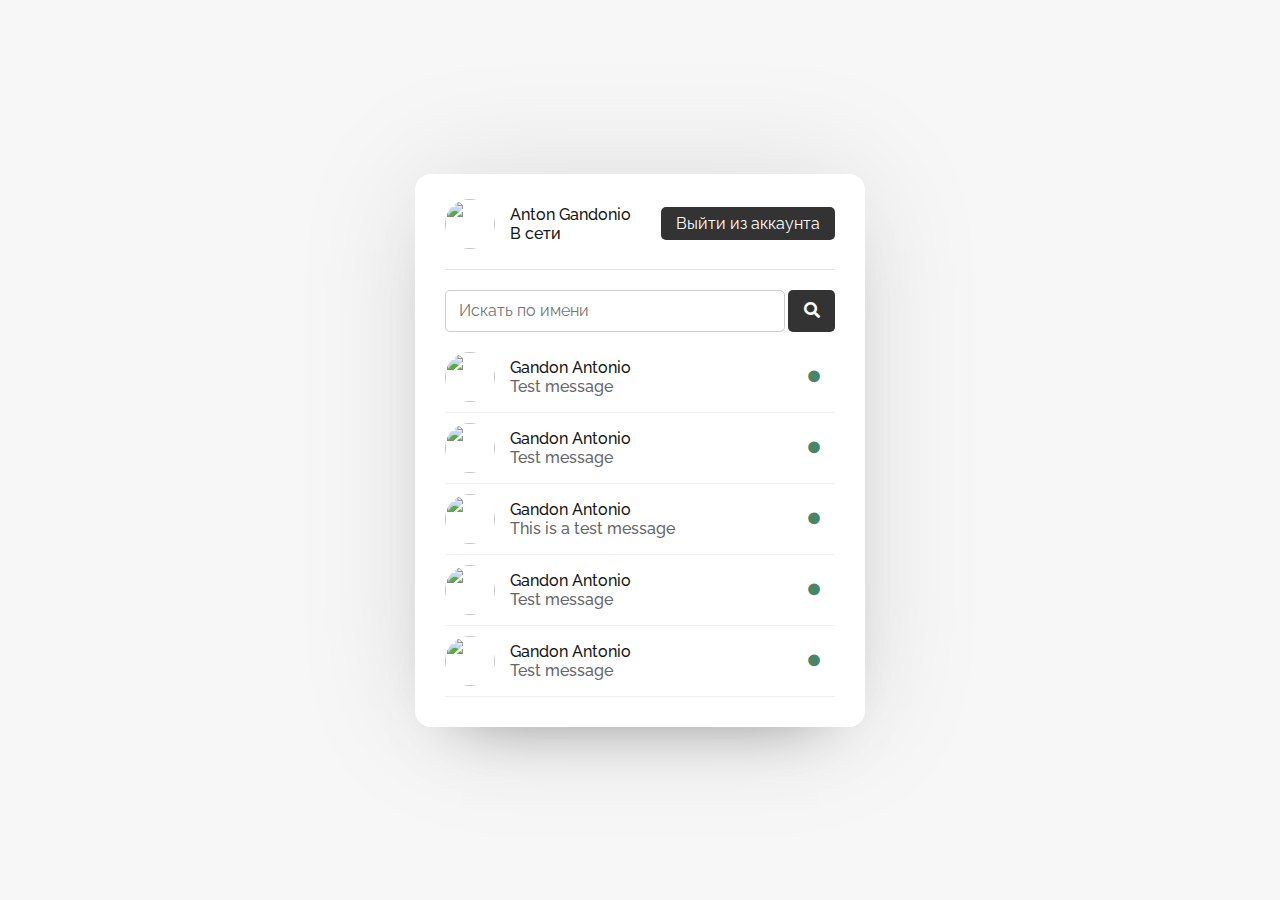
==== users.html @ b1428ef6 "files modified, frontend (verstka) almost completed, 22%" ====
<!DOCTYPE html>
<html lang="en">
  <head>
    <meta charset="UTF-8" />
    <meta name="viewport" content="width=device-width, initial-scale=1.0" />
    <title>Онлайн-чат в реальном времени</title>
    <link rel="stylesheet" href="style.css" />
    <link
      rel="stylesheet"
      href="https://cdnjs.cloudflare.com/ajax/libs/font-awesome/5.15.2/css/all.min.css"
    />
  </head>
  <body>
    <div class="wrapper">
      <section class="users">
        <header>
          <div class="content">
            <img src="./pfp.png" alt="" />
            <div class="details">
              <span>Anton Gandonio</span>
              <p>В сети</p>
            </div>
          </div>
          <a href="" class="logout">Выйти из аккаунта</a>
        </header>
        <div class="search">
          <span class="text">Нажмите чтобы начать общаться</span>
          <input type="text" placeholder="Искать по имени" />
          <button style="border-radius: 5px;" type="submit"><i class="fas fa-search"></i></button>
        </div>
        <div class="users-list">
          <a href="#">
            <div class="content">
              <img src="./pfp.png" alt="" />
              <div class="details">
                <span>Gandon Antonio</span>
                <p>Test message</p>
              </div>
            </div>
            <div class="status-dot">
              <i class="fas fa-circle"></i>
            </div>
          </a>
          <a href="#">
            <div class="content">
              <img src="./pfp.png" alt="" />
              <div class="details">
                <span>Gandon Antonio</span>
                <p>Test message</p>
              </div>
            </div>
            <div class="status-dot">
              <i class="fas fa-circle"></i>
            </div>
          </a>
          <a href="#">
            <div class="content">
              <img src="./pfp.png" alt="" />
              <div class="details">
                <span>Gandon Antonio</span>
                <p>This is a test message</p>
              </div>
            </div>
            <div class="status-dot">
              <i class="fas fa-circle"></i>
            </div>
          </a>
          <a href="#">
            <div class="content">
              <img src="./pfp.png" alt="" />
              <div class="details">
                <span>Gandon Antonio</span>
                <p>Test message</p>
              </div>
            </div>
            <div class="status-dot">
              <i class="fas fa-circle"></i>
            </div>
          </a>
          <a href="#">
            <div class="content">
              <img src="./pfp.png" alt="" />
              <div class="details">
                <span>Gandon Antonio</span>
                <p>Test message</p>
              </div>
            </div>
            <div class="status-dot">
              <i class="fas fa-circle"></i>
            </div>
          </a>
          <a href="#">
            <div class="content">
              <img src="./pfp.png" alt="" />
              <div class="details">
                <span>Gandon Antonio</span>
                <p>Test message</p>
              </div>
            </div>
            <div class="status-dot">
              <i class="fas fa-circle"></i>
            </div>
          </a>
        </div>
      </section>
    </div>
  </body>
</html>
---- style.css ----
@import url(https://fonts.googleapis.com/css?family=Raleway:100,100italic,200,200italic,300,300italic,regular,italic,500,500italic,600,600italic,700,700italic,800,800italic,900,900italic);

* {
  margin: 0;
  padding: 0;
  box-sizing: border-box;
  text-decoration: none;
  font-family: "Raleway", sans-serif;
  scroll-behavior: smooth;
}

/* TODO: решиться как лучше стоит оставить: со скроллбаром или без (90% на 1 вариант) */
/* ::-webkit-scrollbar {
  display: none;
} */

body {
  display: flex;
  justify-content: center;
  align-items: center;
  min-height: 100vh;
  background: #f7f7f7;
}

.wrapper {
  background: #fff;
  width: 450px;
  box-shadow: 0 0 128px rgba(0, 0, 0, 0.1), 0 32px 64px -48px rgba(0, 0, 0, 0.5);
  border-radius: 16px;
}

.form {
  padding: 25px 30px;
}

.form header {
  font-size: 25px;
  font-weight: 600;
  padding-bottom: 10px;
  border-bottom: 1px solid #e6e6e6;
}

.form form {
  margin: 20px 0;
}

.form form .error-txt {
  color: #721c24;
  background: #f8d7da;
  padding: 8px 10px;
  text-align: center;
  border-radius: 5px;
  margin-bottom: 10px;
  border: 1px solid #f5c6cb;
}

.form form .name-details {
  display: flex;
}

.form form .name-details .field:first-child {
  margin-right: 10px;
}

.form form .name-details .field:last-child {
  margin-left: 10px;
}
.form form .field {
  display: flex;
  flex-direction: column;
  margin-bottom: 10px;
  position: relative;
}

.form form .field label {
  margin-bottom: 2px;
}
.form form .field input {
  outline: none;
}

/* .form form  */
.profile-picture {
  outline: none;
}

.form form .field label {
  margin-bottom: 2px;
}

.form form .image input {
  font-size: 1rem;
}
.form form .button input {
  margin-right: 13px;
  height: 45px;
  border: none;
  font-size: 1rem;
  background: #333;
  color: #fff;
  font-weight: 500;
  border-radius: 5px;
  cursor: pointer;
}

.form form .field i {
  position: absolute;
  right: 15px;
  color: #ccc;
  transform: translateY(-50%);
  top: 70%;
  cursor: pointer;
}

.form form .input input {
  height: 40px;
  width: 100%;
  font-size: 1rem;
  padding: 0 10px;
  border: 1px solid #ccc;
  border-radius: 5px;
}

.form .link {
  text-align: center;
  margin: 10px 0;
  font-size: 1rem;
}

.form .link a {
  color: #121212;
  text-decoration: underline;
  font-weight: 500;
}

/* * USERS.HTML */

.users {
  padding: 25px 30px;
}

.users header,
.users-list a {
  display: flex;
  align-items: center;
  padding-bottom: 20px;
  justify-content: space-between;
  border-bottom: 1px solid #e6e6e6;
}

.wrapper img {
  object-fit: cover;
  border-radius: 50%;
  /* height: 50px;width: 50px; */
}

:is(.users, .users-list) .content {
  display: flex;
  align-items: center;
}

.users header .content img {
  height: 50px;
  width: 50px;
}

:is(.users, .users-list) .details {
  color: #181717;
  margin-left: 15px;
  font-weight: 500;
}

:is(.users, .users-list) .details p {
  font-size: 1rem;
  font-weight: 500;
}

.users header .logout {
  background: #333;
  color: #fff;
  padding: 7px 15px;
  font-size: 1rem;
  border-radius: 5px;
}

.users .search {
  margin: 20px 0;
  display: flex;
  align-items: center;
  justify-content: space-between;
  position: relative;
}

.users .search .text {
  font-size: 1rem;
}

.users .search input {
  border: 1px solid #ccc;
  padding: 0 13px;
  font-size: 1rem;
  border-radius: 5px;
  position: absolute;
  height: 42px;
  width: calc(100% - 50px);
  outline: none;
}

.users .search button {
  width: 47px;
  height: 42px;
  border: none;
  outline: none;
  color: #fff;
  background: #333;
  cursor: pointer;
  border-radius: 0 5px 5px 0;
  font-size: 1rem;
}

.users-list {
  max-height: 350px;
  overflow-y: auto;
}
.users-list a {
  padding-right: 15px;
  margin-bottom: 10px;
  padding-bottom: 10px;
  border-bottom-color: #f1f1f1;
}

.users-list a:last-child {
  border: none;
  margin-bottom: 0;
}

.users-list a .content img {
  height: 50px;
  width: 50px;
}

.users-list a .status-dot {
  font-size: 12px;
  color: #468669;
}

/* * класс для того чтобы показывать статус (php included) */
.users-list a .status-dot.offline {
  color: #ccc;
}

.users-list a .content p {
  color: #67676a;
}

/* * ЧАТ.ХТМЛ СТИЛИЗАЦИЯ */

.chat-area header {
  display: flex;
  align-items: center;
  padding: 18px 30px;
}

.chat-area header .back-icon {
  font-size: 1rem;
  color: #333;
}

.chat-area header img {
  width: 50px;
  height: 50px;
  margin: 0 15px;
}

.chat-area header span {
  font-size: 1rem;
  font-weight: 500;
}

.chat-box {
  height: 500px;
  background: #f7f7f7;
  padding: 10px 20px 30px 20px;
  box-shadow: inset 0 32px 32px -32px rgb(0 0 0 / 5%),
    inset 0 -32px 32px -32px rgb(0 0 0 / 5%);
  overflow-y: auto;
}

.chat-box .chat {
  margin: 15px 0;
}

.chat-box .chat p {
  padding: 8px 16px;
  box-shadow: 0 0 32px rgb(0 0 0 / 8%), 0 16px 16px -16px rgb(0 0 0 / 10%);
  word-wrap: break-word;
}

.chat-box .incoming {
  display: flex;
  align-items: center;
  justify-content: flex-end;
}

.chat-box .incoming img {
  width: 35px;
  height: 35px;
}

.incoming .details {
  margin-left: 10px;
  margin-right: auto;
  max-width: calc(100% - 130px);
}

.incoming .details p {
  background: #fff;
  color: #333;
  border-radius: 18px 18px 18px 0;
}

.chat-box .outgoing {
  display: flex;
}

.outgoing .details {
  max-width: calc(100% - 130px);
  margin-left: auto;
}

.outgoing .details p {
  background: #333;
  color: #fff;
  border-radius: 18px 18px 0 18px;
}

.chat-area .typing-area {
  padding: 18px 30px;
  display: flex;
  justify-content: space-between;
}

.typing-area input {
  height: 45px;
  width: calc(100% - 58px);
  font-size: 17px;
  border: 1px solid #ccc;
  border-radius: 5px;
  padding: 0 13px;
  outline: none;
}

.typing-area button {
  border: none;
  width: 55px;
  outline: none;
  border-radius: 0 5px 5px 0;
  font-size: 19px;
  background: #333;
  cursor: pointer;
  color: #fff;
}
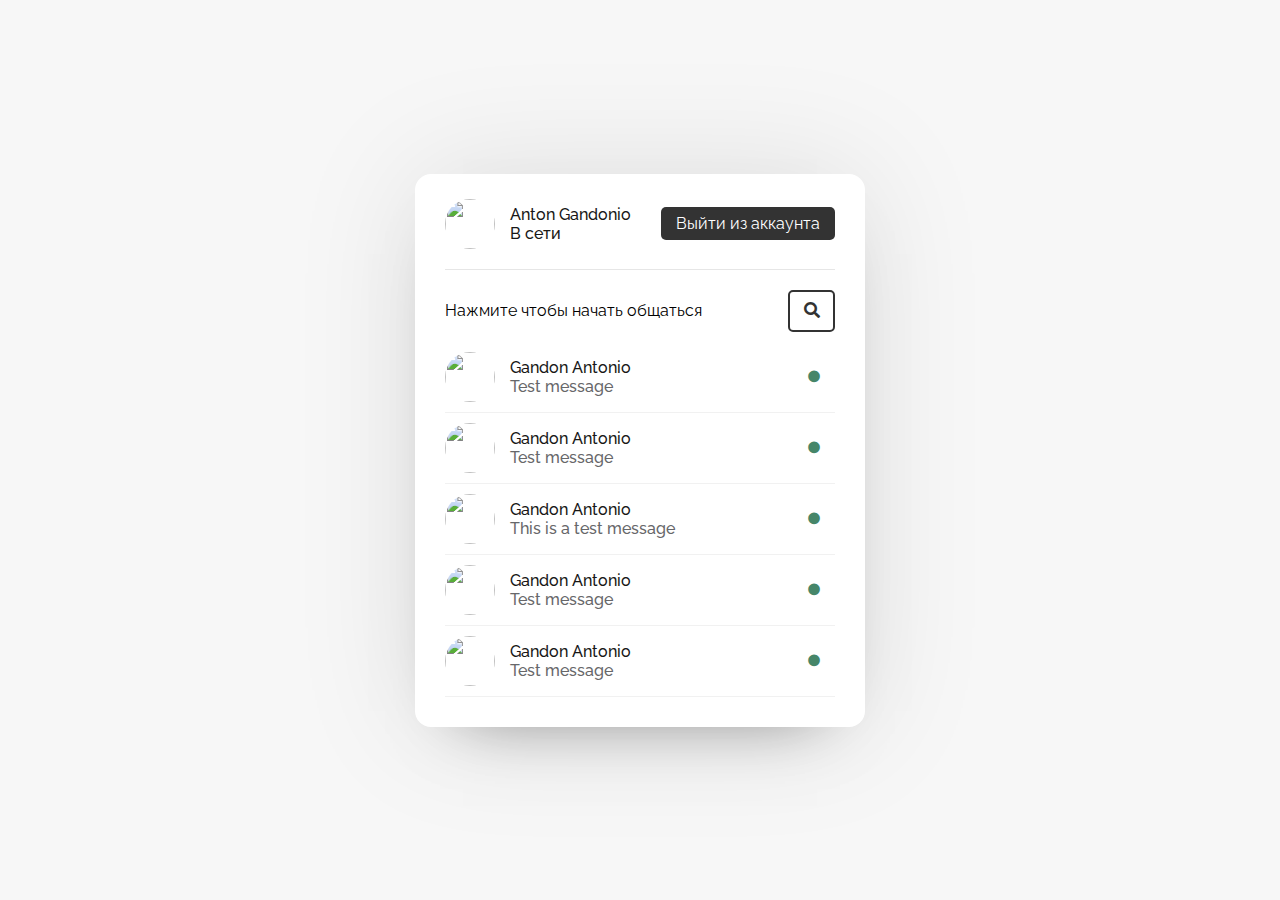
==== commit 4e216b28: "files modified, js added, next -> ajax & xampp" ====
--- a/users.html
+++ b/users.html
@@ -104,5 +104,6 @@
         </div>
       </section>
     </div>
+    <script src="./javascript/users-search.js"></script>
   </body>
 </html>
--- a/style.css
+++ b/style.css
@@ -47,6 +47,7 @@
 .form form .error-txt {
   color: #721c24;
   background: #f8d7da;
+  display: none;
   padding: 8px 10px;
   text-align: center;
   border-radius: 5px;
@@ -112,6 +113,11 @@
   cursor: pointer;
 }
 
+.form form .field i.active::before {
+  content: "\f070";
+  color: #696969;
+}
+
 .form form .input input {
   height: 40px;
   width: 100%;
@@ -204,18 +210,32 @@
   height: 42px;
   width: calc(100% - 50px);
   outline: none;
+  opacity: 0;
+  pointer-events: none;
+  transition: all 0.3s ease;
+}
+.users .search input.active {
+  opacity: 1;
+  pointer-events: auto;
 }
 
 .users .search button {
   width: 47px;
   height: 42px;
-  border: none;
-  outline: none;
-  color: #fff;
-  background: #333;
+  border: 2px solid;
+  outline: none;
+  color: #333;
+  background: #fff;
   cursor: pointer;
   border-radius: 0 5px 5px 0;
   font-size: 1rem;
+}
+.users .search button.active {
+  color: #fff;
+  background: #333;
+}
+.users .search button.active i::before{
+  content: "\f00d";
 }
 
 .users-list {
